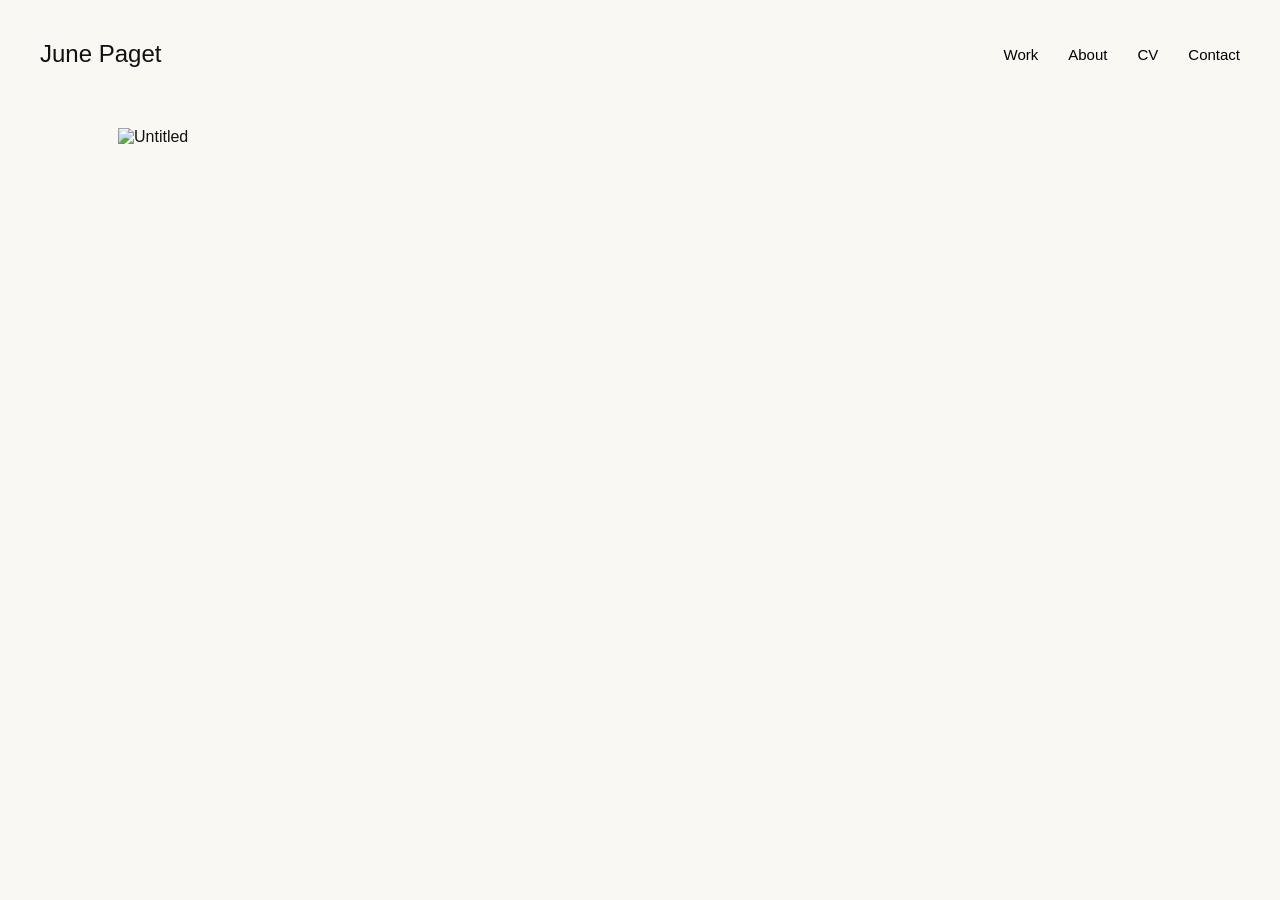
==== index.html @ 3d205476 "Update index.html" ====
<!DOCTYPE html>
<html>

<head>
    <title>June Paget</title>
    
    <link rel="preconnect" href="https://fonts.googleapis.com">
    <link rel="preconnect" href="https://fonts.gstatic.com" crossorigin>
    <link href="https://fonts.googleapis.com/css2?family=Inter:wght@300;400&family=Playfair+Display:wght@400&display=swap" rel="stylesheet">
   
    <link rel="stylesheet" href="style.css">
</head>

<body>

<header>
    <h1>June Paget</h1>

    <nav>
        <a href="#">Work</a>
        <a href="#">About</a>
        <a href="#">CV</a>
        <a href="#">Contact</a>
    </nav>
</header>


<main>
    <img class="featured-image" src="untitled.jpeg" alt="Untitled">
</main>


</body>

</html>
---- style.css ----
body {
    background-color: #faf8f2;
    color: #111;
    font-family: Arial, sans-serif;
    margin: 0;
    padding: 40px;
}


header {
    display: flex;
    justify-content: space-between;
    align-items: center;
}


h1 {
    font-size: 24px;
    font-weight: normal;
    margin: 0;
}


nav {
    display: flex;
    gap: 30px;
}


nav a {
    text-decoration: none;
    color: black;
    font-size: 15px;
}


main {
    margin-top: 60px;
    display: flex;
    justify-content: center;
    align-items: center;
}


.featured-image {
    width: 87%;
    height: auto;
}
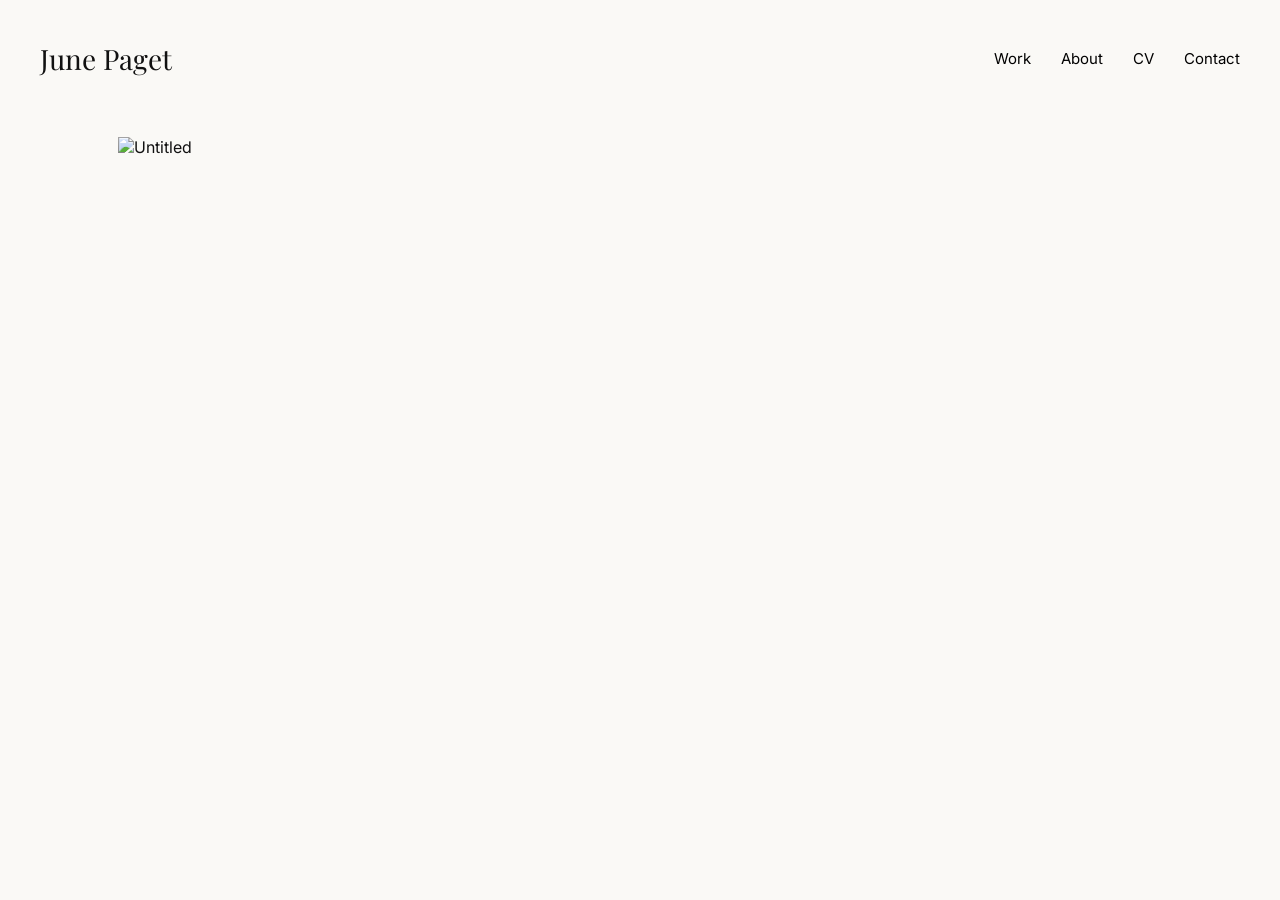
==== commit 1e324526: "Update index.html" ====
--- a/index.html
+++ b/index.html
@@ -17,7 +17,7 @@
     <h1>June Paget</h1>
 
     <nav>
-        <a href="#">Work</a>
+        <a href="work.html">Work</a>
         <a href="#">About</a>
         <a href="#">CV</a>
         <a href="#">Contact</a>
--- a/style.css
+++ b/style.css
@@ -1,7 +1,7 @@
 body {
-    background-color: #faf8f2;
+    background-color: #faf9f6;
     color: #111;
-    font-family: Arial, sans-serif;
+    font-family: 'Inter', sans-serif;
     margin: 0;
     padding: 40px;
 }
@@ -15,7 +15,8 @@
 
 
 h1 {
-    font-size: 24px;
+    font-family: 'Playfair Display', serif;
+    font-size: 28px;
     font-weight: normal;
     margin: 0;
 }
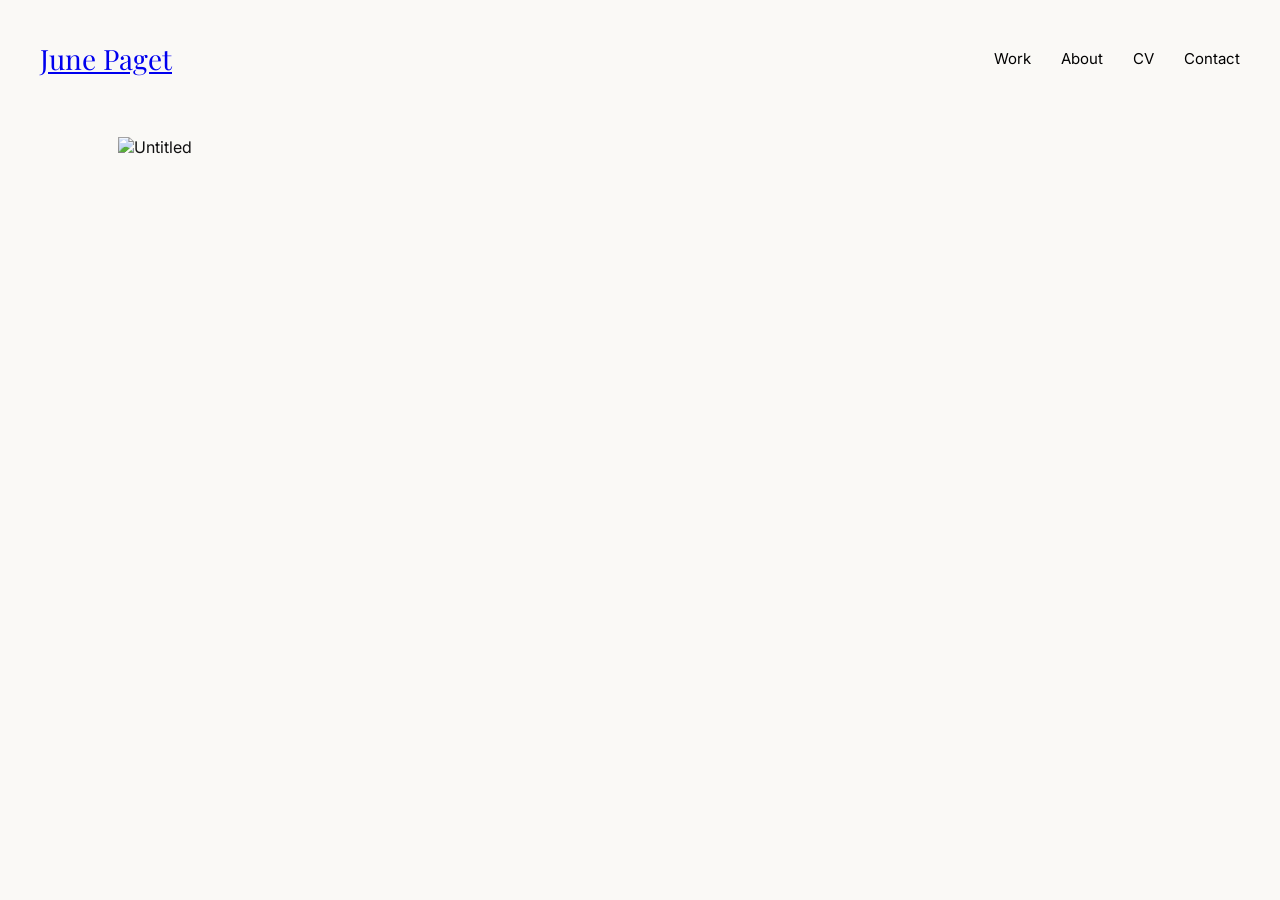
==== commit af4af992: "Update index.html" ====
--- a/index.html
+++ b/index.html
@@ -14,7 +14,7 @@
 <body>
 
 <header>
-    <h1>June Paget</h1>
+    <h1><a href="index.html">June Paget</a></h1>
 
     <nav>
         <a href="work.html">Work</a>
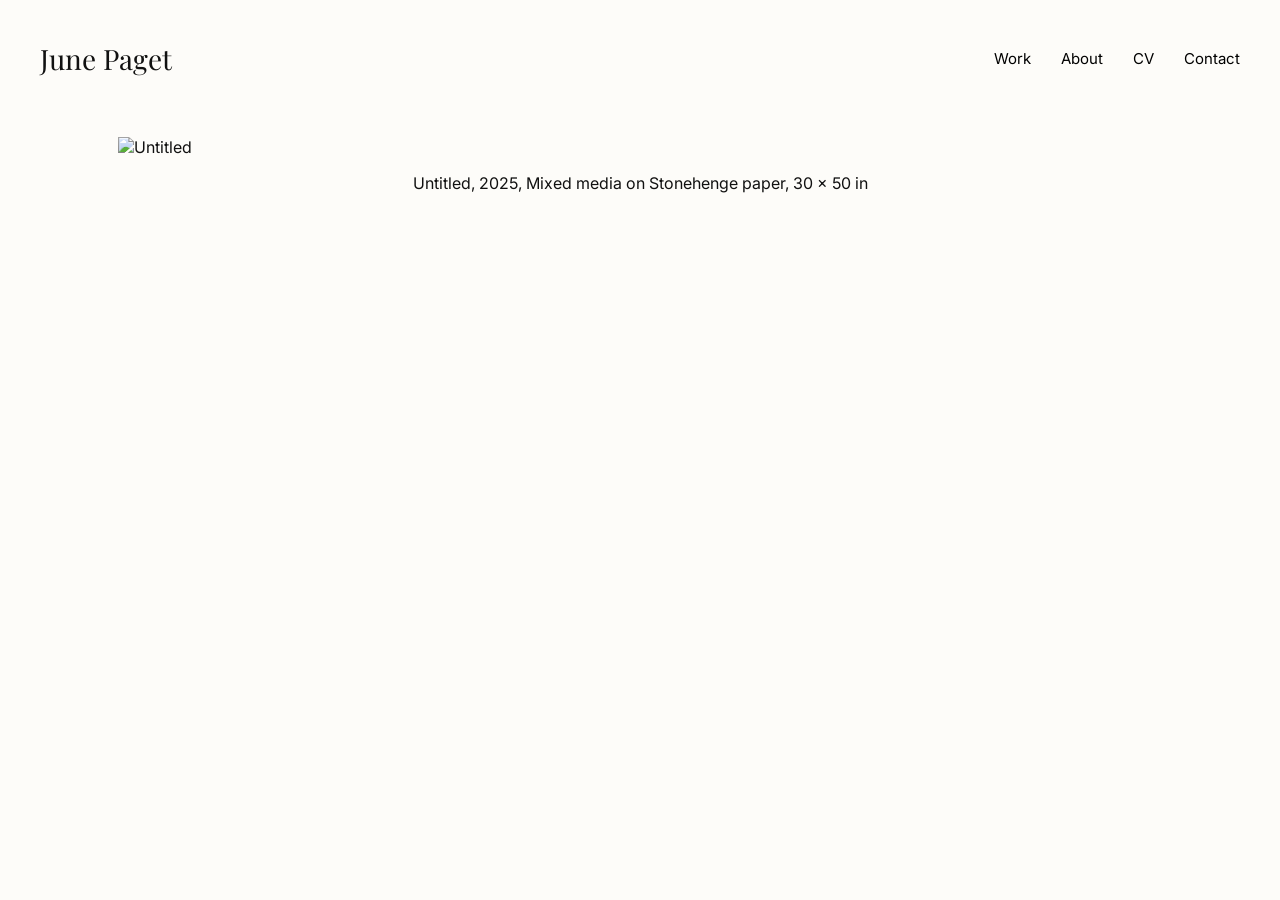
==== commit 0b9f198c: "Update index.html" ====
--- a/index.html
+++ b/index.html
@@ -24,11 +24,17 @@
     </nav>
 </header>
 
+<main class="home-image">
 
-<main>
-    <img class="featured-image" src="untitled.jpeg" alt="Untitled">
+    <div class="featured-work">
+        <img class="featured-image" src="untitled.jpeg" alt="Untitled">
+
+        <p>
+        Untitled, 2025, Mixed media on Stonehenge paper, 30 × 50 in
+        </p>
+    </div>
+
 </main>
-
 
 </body>
 
--- a/style.css
+++ b/style.css
@@ -1,5 +1,5 @@
 body {
-    background-color: #faf9f6;
+    background-color: #fdfcf9;
     color: #111;
     font-family: 'Inter', sans-serif;
     margin: 0;
@@ -37,9 +37,6 @@
 
 main {
     margin-top: 60px;
-    display: flex;
-    justify-content: center;
-    align-items: center;
 }
 
 
@@ -47,3 +44,44 @@
     width: 87%;
     height: auto;
 }
+
+h1 a {
+    text-decoration: none;
+    color: inherit;
+}
+
+.work-grid {
+    display: grid;
+    grid-template-columns: repeat(2, 1fr);
+    gap: 50px;
+    margin-top: 50px;
+}
+
+.work-piece {
+    display: flex;
+    flex-direction: column;
+    align-items: center;
+}
+
+.work-piece img {
+    width: 80%;
+    height: auto;
+}
+
+.work-piece p {
+    font-size: 12px;
+    margin-top: 10px;
+}
+
+.featured-work {
+    display: flex;
+    flex-direction: column;
+    align-items: center;
+}
+
+h3 {
+    font-size: 16px;
+    font-weight: normal;
+    margin-top: 80px;
+    margin-bottom: 30px;
+}
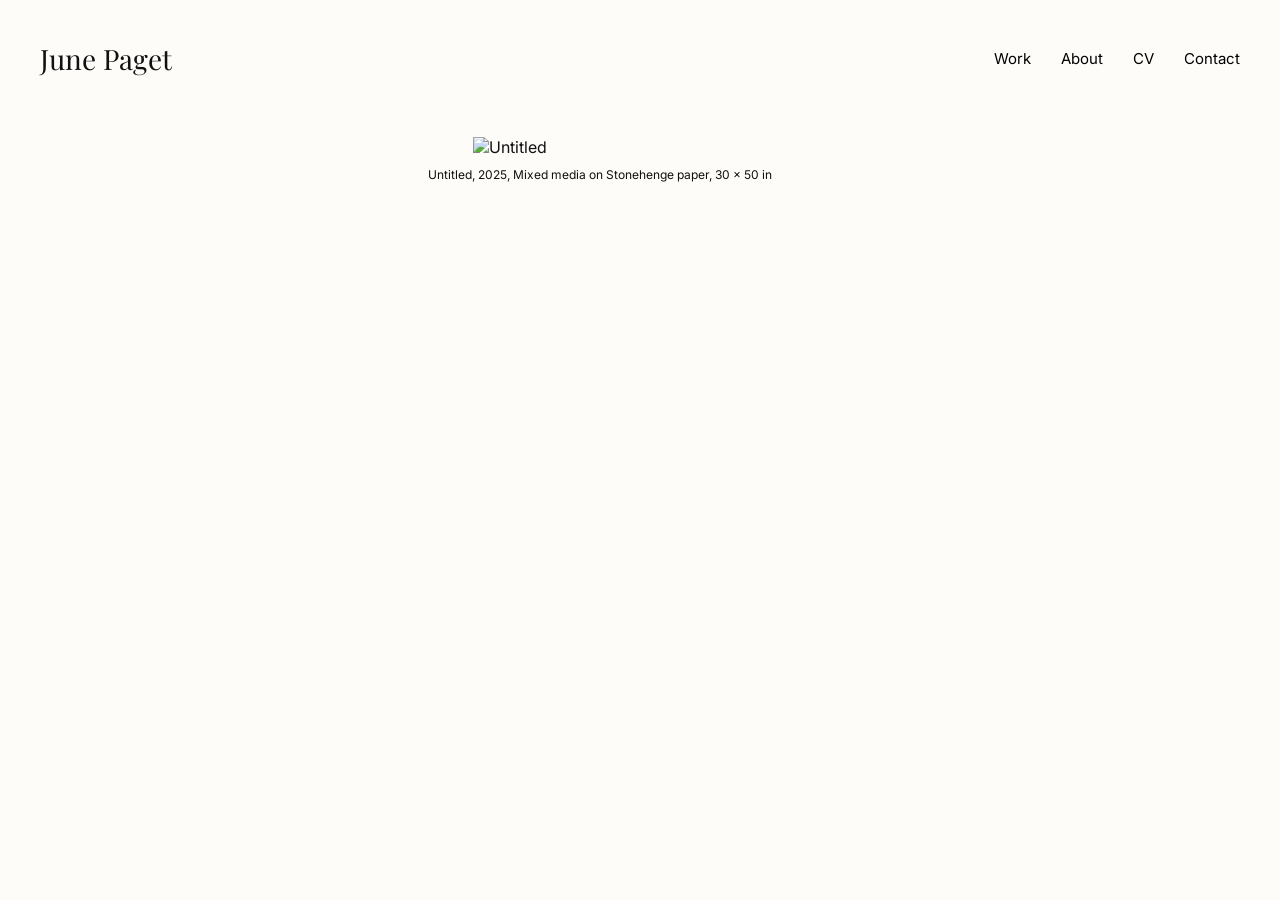
==== commit a19bf396: "Update index.html" ====
--- a/index.html
+++ b/index.html
@@ -29,9 +29,7 @@
     <div class="featured-work">
         <img class="featured-image" src="untitled.jpeg" alt="Untitled">
 
-        <p>
-        Untitled, 2025, Mixed media on Stonehenge paper, 30 × 50 in
-        </p>
+        <p>Untitled, 2025, Mixed media on Stonehenge paper, 30 × 50 in</p>
     </div>
 
 </main>
--- a/style.css
+++ b/style.css
@@ -73,10 +73,22 @@
     margin-top: 10px;
 }
 
+.home-image {
+    margin-top: 60px;
+    display: flex;
+    justify-content: center;
+    transform: translateX(-40px);
+}
+
 .featured-work {
     display: flex;
     flex-direction: column;
-    align-items: center;
+    align-items: flex-end;
+}
+
+.featured-work p {
+    font-size: 12px;
+    margin-top: 10px;
 }
 
 h3 {
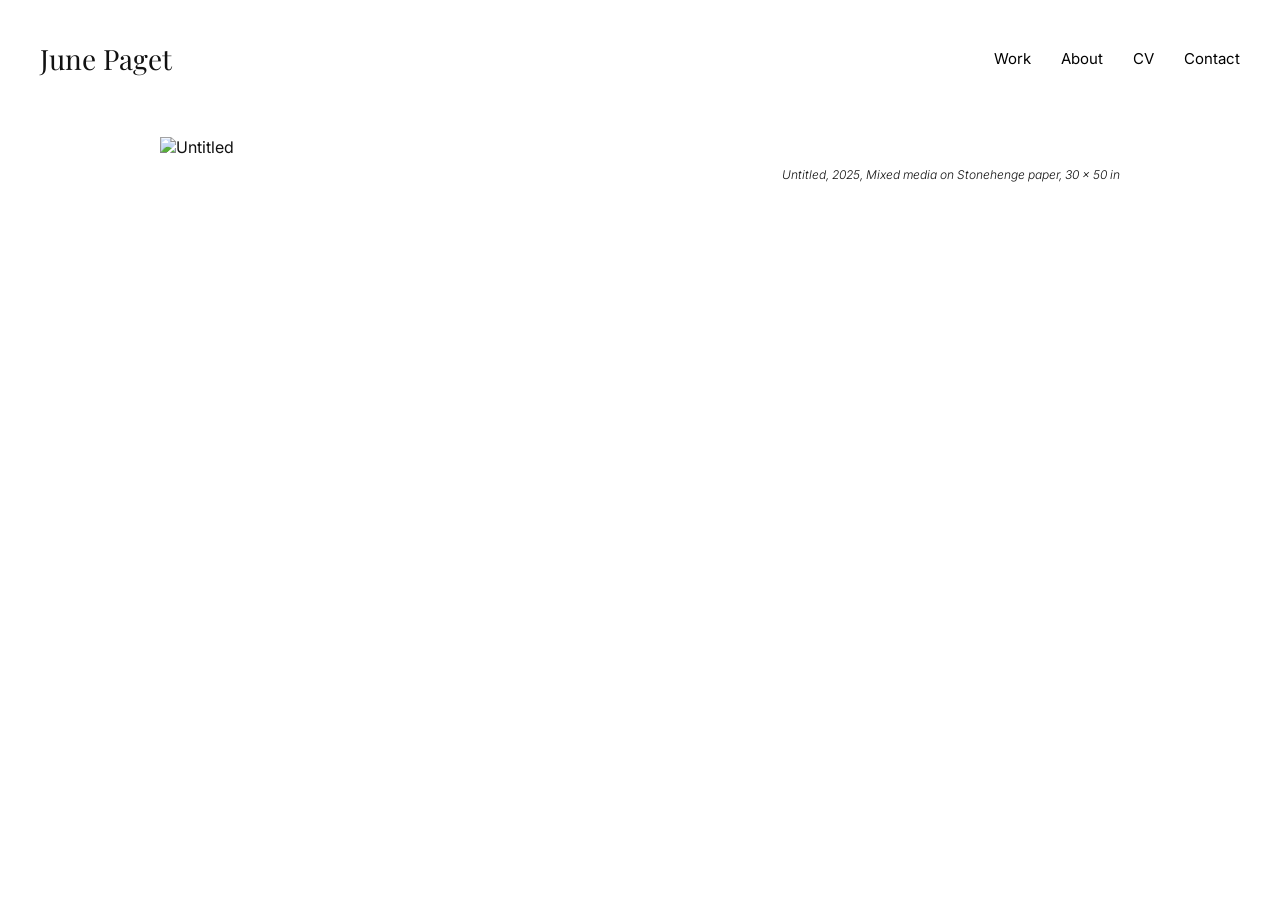
==== commit a505de60: "Update index.html" ====
--- a/index.html
+++ b/index.html
@@ -6,7 +6,7 @@
     
     <link rel="preconnect" href="https://fonts.googleapis.com">
     <link rel="preconnect" href="https://fonts.gstatic.com" crossorigin>
-    <link href="https://fonts.googleapis.com/css2?family=Inter:wght@300;400&family=Playfair+Display:wght@400&display=swap" rel="stylesheet">
+    <link href="https://fonts.googleapis.com/css2?family=Inter:ital,wght@0,300;0,400;1,300;1,400&family=Playfair+Display:wght@400&display=swap" rel="stylesheet">
    
     <link rel="stylesheet" href="style.css">
 </head>
--- a/style.css
+++ b/style.css
@@ -1,5 +1,5 @@
 body {
-    background-color: #fdfcf9;
+    background-color: #ffffff;
     color: #111;
     font-family: 'Inter', sans-serif;
     margin: 0;
@@ -39,12 +39,6 @@
     margin-top: 60px;
 }
 
-
-.featured-image {
-    width: 87%;
-    height: auto;
-}
-
 h1 a {
     text-decoration: none;
     color: inherit;
@@ -68,26 +62,29 @@
     height: auto;
 }
 
-.work-piece p {
-    font-size: 12px;
-    margin-top: 10px;
-}
-
 .home-image {
     margin-top: 60px;
     display: flex;
     justify-content: center;
-    transform: translateX(-40px);
 }
 
 .featured-work {
+    width: 80%;
     display: flex;
     flex-direction: column;
-    align-items: flex-end;
+    align-items: center;
+}
+
+.featured-image {
+    width: 100%;
+    height: auto;
 }
 
 .featured-work p {
+    align-self: flex-end;
     font-size: 12px;
+    font-style: italic;
+    font-weight: 300;
     margin-top: 10px;
 }
 
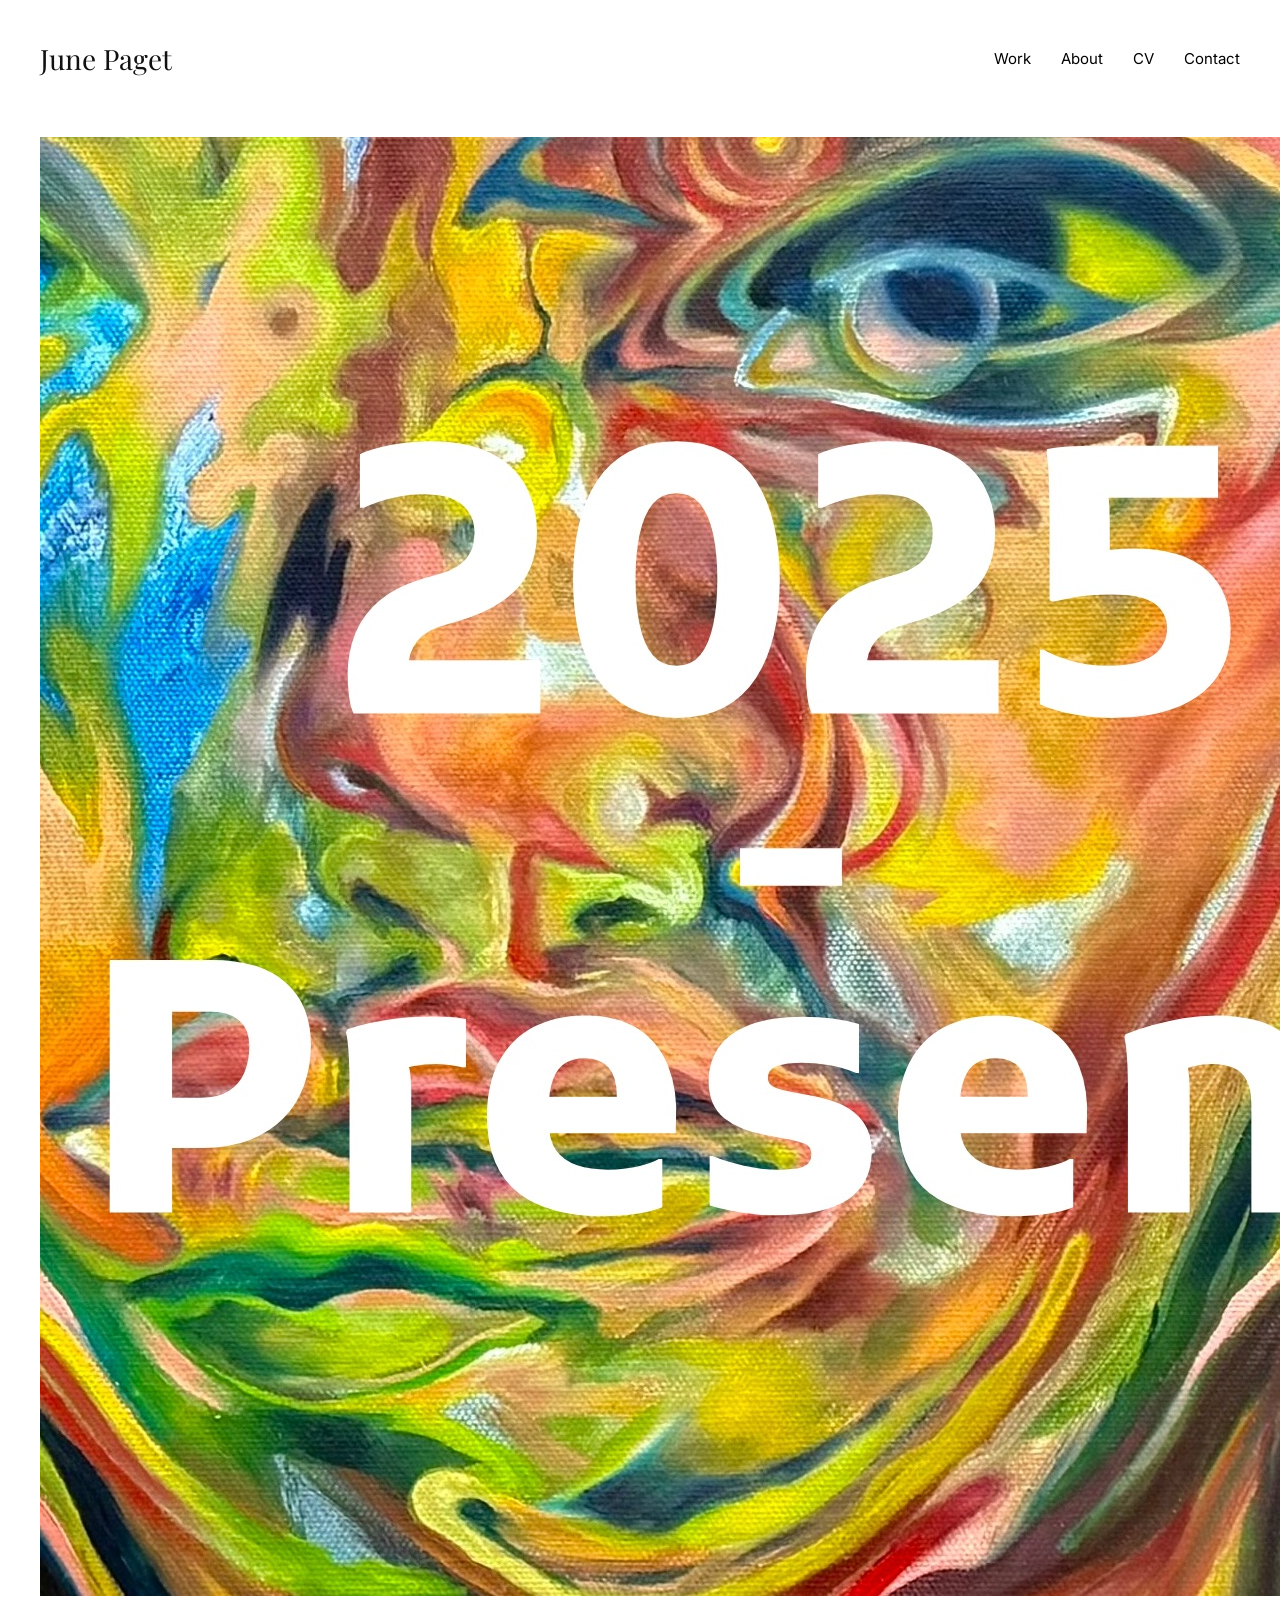
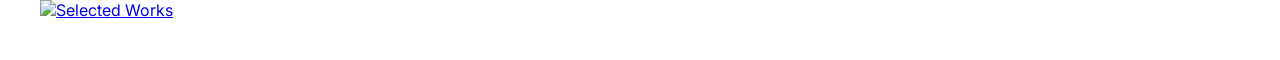
==== commit c0f86a85: "Update index.html" ====
--- a/index.html
+++ b/index.html
@@ -24,13 +24,19 @@
     </nav>
 </header>
 
-<main class="home-image">
+<main>
 
-    <div class="featured-work">
-        <img class="featured-image" src="untitled.jpeg" alt="Untitled">
+<div class="category-grid">
 
-        <p>Untitled, 2025, Mixed media on Stonehenge paper, 30 × 50 in</p>
-    </div>
+    <a href="work.html">
+        <img class="category-image" src="2025-present.jpeg" alt="2025–Present">
+    </a>
+
+    <a href="work.html">
+        <img class="category-image" src="selected-works.jpeg" alt="Selected Works">
+    </a>
+
+</div>
 
 </main>
 
--- a/style.css
+++ b/style.css
@@ -54,12 +54,22 @@
 .work-piece {
     display: flex;
     flex-direction: column;
-    align-items: center;
+    align-items: stretch;
 }
 
 .work-piece img {
-    width: 80%;
+    width: 100%;
     height: auto;
+}
+
+.work-piece p {
+    font-size: 11px;
+    font-style: italic;
+    font-weight: 300;
+    color: #777;
+    margin-top: 10px;
+    align-self: flex-end;
+    text-align: right;
 }
 
 .home-image {
@@ -86,6 +96,7 @@
     font-style: italic;
     font-weight: 300;
     margin-top: 10px;
+    color: #777;
 }
 
 h3 {
@@ -94,3 +105,8 @@
     margin-top: 80px;
     margin-bottom: 30px;
 }
+
+h2 {
+    text-align: center;
+    font-weight: normal;
+}
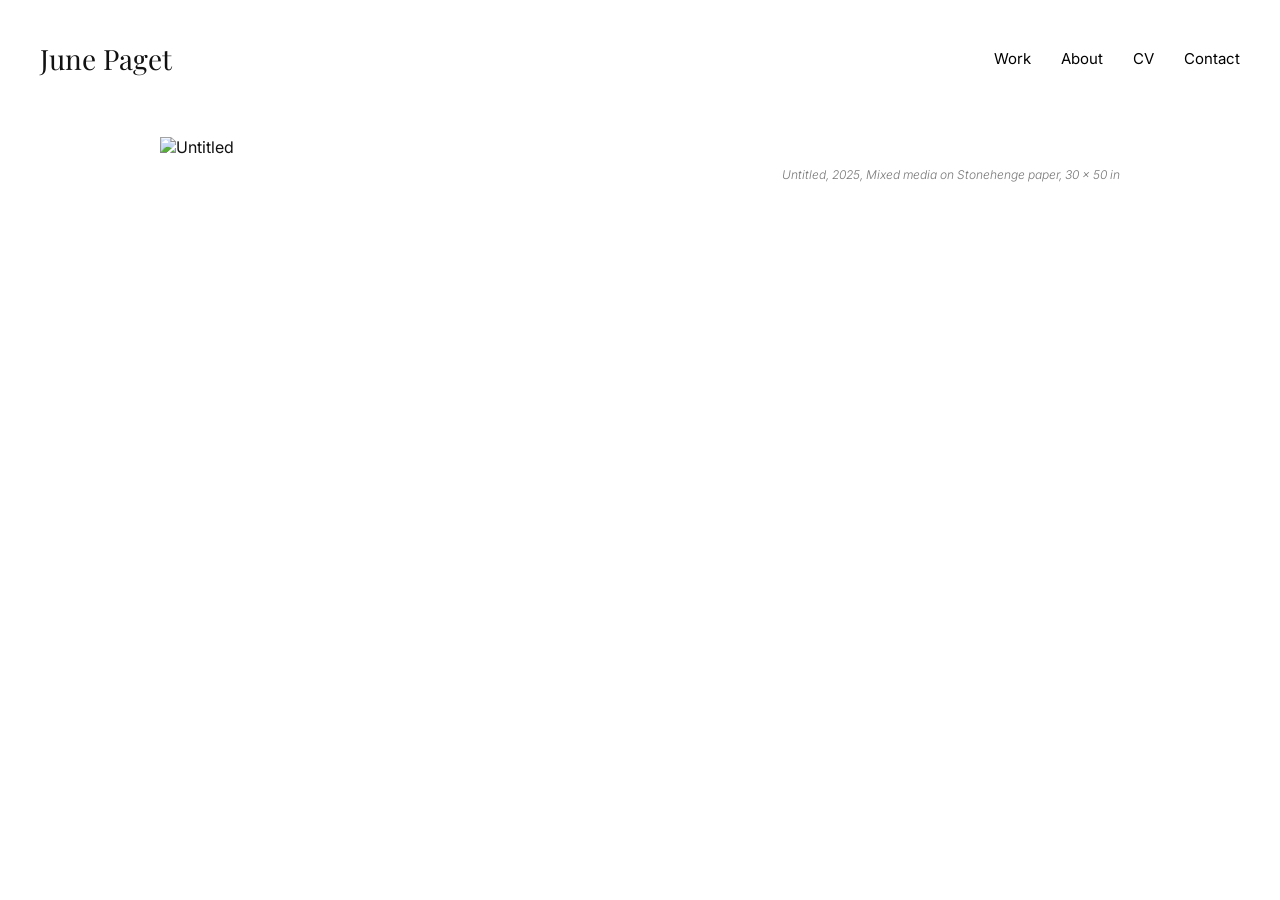
==== commit b6ebb50e: "Update index.html" ====
--- a/index.html
+++ b/index.html
@@ -26,17 +26,13 @@
 
 <main>
 
-<div class="category-grid">
+<main class="home-image">
 
-    <a href="work.html">
-        <img class="category-image" src="2025-present.jpeg" alt="2025–Present">
-    </a>
+    <div class="featured-work">
+        <img class="featured-image" src="untitled.jpeg" alt="Untitled">
 
-    <a href="work.html">
-        <img class="category-image" src="selected-works.jpeg" alt="Selected Works">
-    </a>
-
-</div>
+        <p>Untitled, 2025, Mixed media on Stonehenge paper, 30 × 50 in</p>
+    </div>
 
 </main>
 
--- a/style.css
+++ b/style.css
@@ -110,3 +110,16 @@
     text-align: center;
     font-weight: normal;
 }
+
+.category-grid {
+    display: grid;
+    grid-template-columns: repeat(2, 1fr);
+    gap: 40px;
+    margin-top: 80px;
+}
+
+.category-image {
+    width: 100%;
+    height: auto;
+    display: block;
+}
